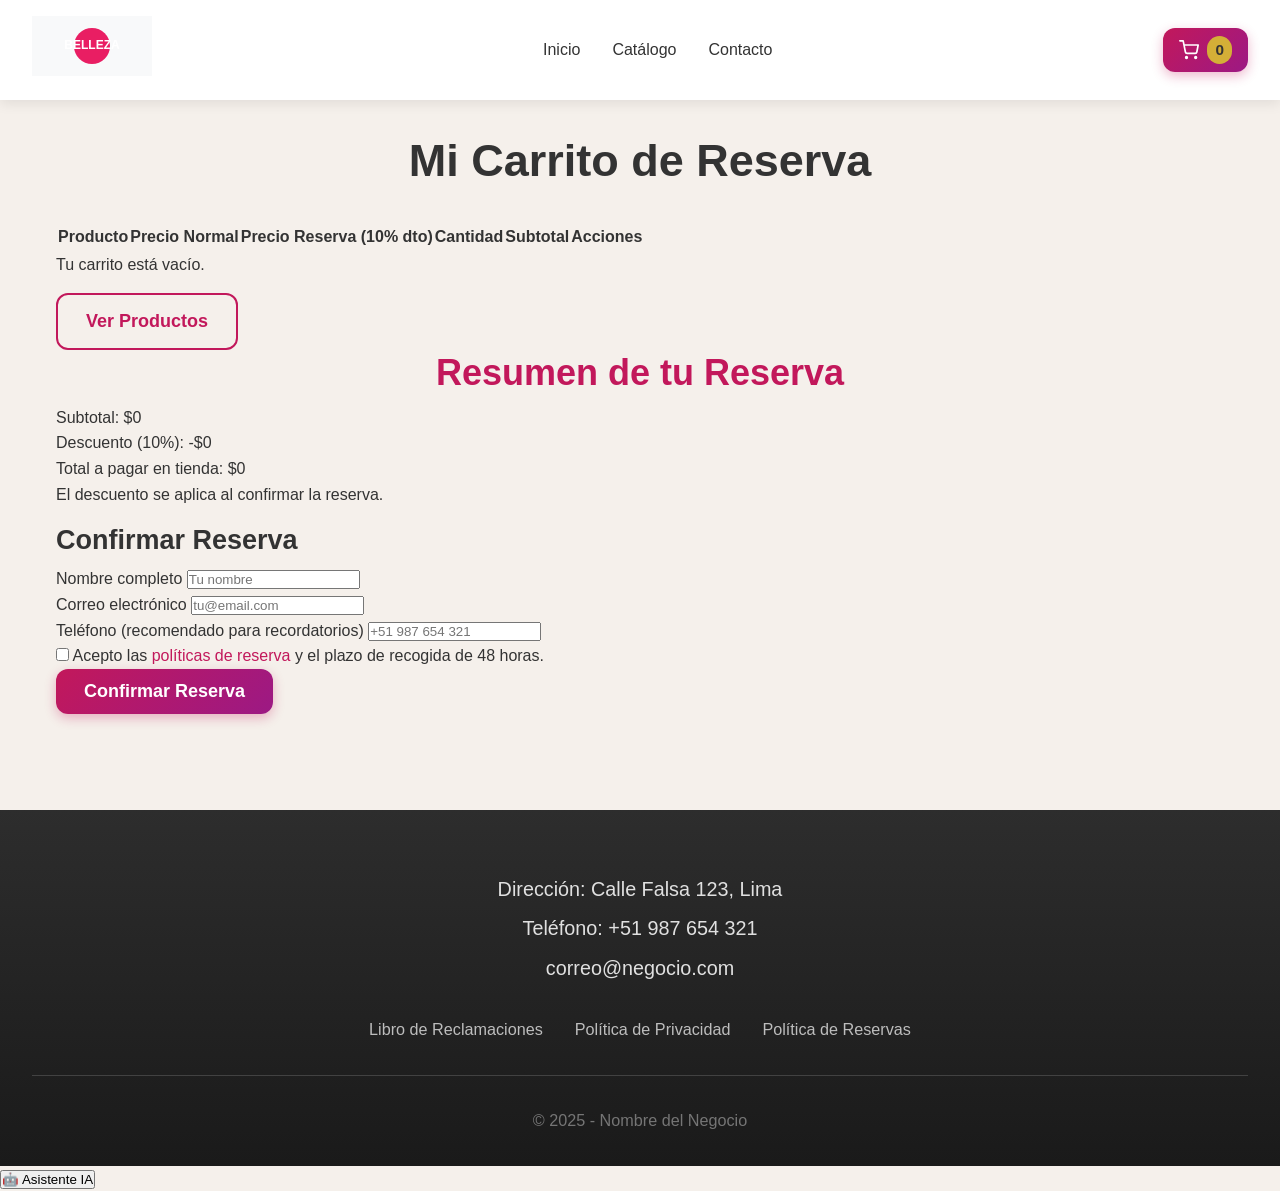
==== carrito.html @ 0c71d82c "feat: versión base inicial del frontend Estructura base del sitio web para tienda de belleza integra" ====
<!DOCTYPE html>
<html lang="es">
<head>
    <meta charset="UTF-8">
    <meta name="viewport" content="width=device-width, initial-scale=1.0, user-scalable=yes">
    <title>Carrito de Reserva - Nombre del Negocio</title>
    <link rel="stylesheet" href="css/estilos-principales.css">
    <link rel="stylesheet" href="css/estilos-carrito.css">
    <link rel="stylesheet" href="css/estilos-formularios.css">
    <link rel="stylesheet" href="css/estilos-responsive.css">
</head>
<body>

    <!-- Cabecera común -->
    <header class="cabecera">
        <div class="logo">
            <img src="imagenes/iconos/logo.svg" alt="Logo del negocio">
        </div>
        <nav class="menu-principal">
            <ul>
                <li><a href="index.html">Inicio</a></li>
                <li><a href="catalogo.html">Catálogo</a></li>
                <li><a href="contacto.html">Contacto</a></li>
            </ul>
        </nav>
        <div class="carrito-icono" id="carrito-icono">
            <a href="carrito.html" class="activo">
               <svg xmlns="http://www.w3.org/2000/svg" width="24" height="24" viewBox="0 0 24 24" fill="none" stroke="currentColor" stroke-width="2" stroke-linecap="round" stroke-linejoin="round">
                   <circle cx="9" cy="21" r="1"></circle>
                   <circle cx="20" cy="21" r="1"></circle>
                   <path d="M1 1h4l2.68 13.39a2 2 0 0 0 2 1.61h9.72a2 2 0 0 0 2-1.61L23 6H6"></path>
               </svg>
               <span class="contador-reservas">0</span>
            </a>
        </div>
    </header>

    <!-- Contenido principal: Carrito de Reserva -->
    <main class="contenedor-principal">
        <h1>Mi Carrito de Reserva</h1>
        
        <div class="contenido-carrito">
            <!-- Lista de productos en el carrito -->
            <section class="lista-productos-carrito">
                <table class="tabla-carrito">
                    <thead>
                        <tr>
                            <th>Producto</th>
                            <th>Precio Normal</th>
                            <th>Precio Reserva (10% dto)</th>
                            <th>Cantidad</th>
                            <th>Subtotal</th>
                            <th>Acciones</th>
                        </tr>
                    </thead>
                    <tbody id="cuerpo-tabla-carrito">
                        <!-- Los productos se añadirán aquí dinámicamente con JS -->
                        <!-- Ejemplo de fila de producto (se remove con JS en implementación real) -->
                        <!-- 
                        <tr data-id="1">
                            <td>
                                <div class="info-producto-carrito">
                                    <img src="imagenes/productos/producto-ejemplo-1.jpg" alt="Producto 1">
                                    <div>
                                        <h3>Nombre del Producto</h3>
                                        <p class="marca">Marca</p>
                                    </div>
                                </div>
                            </td>
                            <td class="precio-normal">$45.000</td>
                            <td class="precio-descuento">$40.500</td>
                            <td>
                                <input type="number" min="1" value="1" class="cantidad-producto" aria-label="Cantidad">
                            </td>
                            <td class="subtotal-producto">$40.500</td>
                            <td>
                                <button class="boton-eliminar" aria-label="Eliminar producto">X</button>
                            </td>
                        </tr>
                        -->
                    </tbody>
                </table>
                
                <div id="mensaje-carrito-vacio" class="mensaje-carrito-vacio">
                    <p>Tu carrito está vacío.</p>
                    <a href="catalogo.html" class="boton-ver-catalogo">Ver Productos</a>
                </div>
            </section>

            <!-- Resumen de la reserva -->
            <aside class="resumen-reserva">
                <h2>Resumen de tu Reserva</h2>
                <div class="detalle-resumen">
                    <div class="fila-resumen">
                        <span>Subtotal:</span>
                        <span id="subtotal-carrito">$0</span>
                    </div>
                    <div class="fila-resumen descuento">
                        <span>Descuento (10%):</span>
                        <span id="descuento-carrito">-$0</span>
                    </div>
                    <div class="fila-resumen total">
                        <span>Total a pagar en tienda:</span>
                        <span id="total-carrito">$0</span>
                    </div>
                </div>
                <p class="aviso-resumen">El descuento se aplica al confirmar la reserva.</p>

                <!-- Formulario de confirmación de reserva -->
                <div class="formulario-confirmacion">
                    <h3>Confirmar Reserva</h3>
                    <form id="formulario-reserva" action="reserva-confirmada.html" method="GET">
                        <div class="grupo-formulario">
                            <label for="nombre-reserva">Nombre completo</label>
                            <input type="text" id="nombre-reserva" name="nombre" required placeholder="Tu nombre">
                        </div>

                        <div class="grupo-formulario">
                            <label for="email-reserva">Correo electrónico</label>
                            <input type="email" id="email-reserva" name="email" required placeholder="tu@email.com">
                        </div>

                        <div class="grupo-formulario">
                            <label for="telefono-reserva">Teléfono (recomendado para recordatorios)</label>
                            <input type="tel" id="telefono-reserva" name="telefono" placeholder="+51 987 654 321">
                        </div>

                        <div class="terminos-condiciones">
                            <input type="checkbox" id="terminos" name="terminos" required>
                            <label for="terminos">Acepto las <a href="politica-reservas.html">políticas de reserva</a> y el plazo de recogida de 48 horas.</label>
                        </div>

                        <button type="submit" class="boton-confirmar-reserva">Confirmar Reserva</button>
                    </form>
                </div>
            </aside>
        </div>
    </main>

    <!-- Pie de página -->
    <footer class="pie-pagina">
        <div class="info-contacto">
            <p> Dirección: Calle Falsa 123, Lima</p>
            <p> Teléfono: +51 987 654 321</p>
            <p> correo@negocio.com</p>
        </div>
        <div class="enlaces-legales">
            <a href="libro-reclamaciones.html">Libro de Reclamaciones</a>
            <a href="politica-privacidad.html">Política de Privacidad</a>
            <a href="politica-reservas.html">Política de Reservas</a>
        </div>
        <div class="copyright">
            &copy; 2025 - Nombre del Negocio
        </div>
    </footer>

    <script src="js/scripts-globales.js" defer></script>
    <script src="js/carrito.js" defer></script>

    <!-- Botón Flotante Asistente IA -->
    <button
        class="boton-flotante-ia"
        id="abrir-chat"
        aria-label="Abrir Asistente Virtual"
    >
        <span class="icono-ia">🤖</span>
        <span class="texto-ia">Asistente IA</span>
    </button>
</body>
</html>
---- css/estilos-principales.css ----
/* ============================================
   ESTILOS PRINCIPALES - Belleza Integral
   ============================================ */

/* --- Variables CSS para temas coherentes --- */
:root {
    /* Paleta de colores */
    --color-primario: #E8D5D5;      /* Rosa empolvado suave */
    --color-secundario: #C2185B;    /* Rosa berry oscuro */
    --color-acento: #D4AF37;        /* Dorado champagne */
    --color-fondo: #F5F0EB;         /* Crema nude */
    --color-texto: #333333;         /* Grafito oscuro */
    --color-texto-claro: #666666;  /* Gris medio */
    --color-blanco: #FFFFFF;
    --color-error: #D32F2F;
    --color-exito: #388E3C;
    
    /* Colores oscuros para footer */
    --color-oscuro: #2D2D2D;
    --color-oscuro-profundo: #1A1A1A;
    --color-texto-oscuro: #E0E0E0;
    --color-texto-apagado: #BDBDBD;
    --color-borde-oscuro: #424242;
    
    /* Espaciado */
    --espaciado-chico: 8px;
    --espaciado-medio: 16px;
    --espaciado-grande: 32px;
    --espaciado-xl: 64px;
    
    /* Bordes y sombras */
    --radio-borde: 12px;
    --radio-borde-lg: 24px;
    --sombra-suave: 0 4px 12px rgba(0, 0, 0, 0.08);
    --sombra-media: 0 8px 24px rgba(0, 0, 0, 0.12);
    --sombra-fuerte: 0 12px 40px rgba(0, 0, 0, 0.18);
    
    /* Transiciones */
    --transicion-rapida: 0.2s ease;
    --transicion-media: 0.3s ease;
    --transicion-lenta: 0.5s ease;
}

/* --- Reset y Base --- */
*, *::before, *::after {
    box-sizing: border-box;
    margin: 0;
    padding: 0;
}

html {
    scroll-behavior: smooth;
}

body {
    font-family: 'Segoe UI', Roboto, Helvetica, Arial, sans-serif;
    font-size: 16px;
    line-height: 1.6;
    color: var(--color-texto);
    background-color: var(--color-fondo);
    overflow-x: hidden;
}

/* --- Tipografía --- */
h1, h2, h3, h4, h5, h6 {
    font-weight: 600;
    line-height: 1.3;
    color: var(--color-texto);
}

h1 {
    font-size: 2.5rem;
    margin-bottom: var(--espaciado-grande);
    text-align: center;
}

h2 {
    font-size: 2rem;
    font-weight: 600;
    line-height: 1.3;
    color: var(--color-secundario);
    margin-bottom: var(--espaciado-chico);
    text-align: center;
}

h3 {
    font-size: 1.5rem;
    margin-bottom: var(--espaciado-chico);
}

p {
    margin-bottom: var(--espaciado-medio);
}

a {
    color: var(--color-secundario);
    text-decoration: none;
    transition: color var(--transicion-rapida);
}

a:hover {
    color: var(--color-acento);
}

/* --- Header / Cabecera --- */
.cabecera {
    background-color: var(--color-blanco);
    box-shadow: var(--sombra-suave);
    position: sticky;
    top: 0;
    z-index: 1000;
    padding: var(--espaciado-medio) var(--espaciado-grande);
    display: flex;
    justify-content: space-between;
    align-items: center;
    transition: all var(--transicion-media);
}

.logo img {
    height: 60px;
    width: auto;
    transition: transform var(--transicion-media);
}

.logo img:hover {
    transform: scale(1.05);
}

/* Menú de navegación */
.menu-principal ul {
    list-style: none;
    display: flex;
    gap: var(--espaciado-grande);
}

.menu-principal a {
    color: var(--color-texto);
    font-weight: 500;
    position: relative;
    padding: var(--espaciado-chico) 0;
}

.menu-principal a::after {
    content: '';
    position: absolute;
    bottom: 0;
    left: 0;
    width: 0;
    height: 2px;
    background: linear-gradient(90deg, var(--color-secundario), var(--color-acento));
    transition: width var(--transicion-media);
}

.menu-principal a:hover::after,
.menu-principal a.activo::after {
    width: 100%;
}

.menu-principal a:hover {
    color: var(--color-secundario);
}

/* Icono del carrito */
.carrito-icono {
    position: relative;
}

.carrito-icono a {
    display: flex;
    align-items: center;
    gap: var(--espaciado-chico);
    padding: var(--espaciado-chico) var(--espaciado-medio);
    background: linear-gradient(135deg, var(--color-secundario), #9C1984);
    color: var(--color-blanco);
    border-radius: var(--radio-borde);
    font-weight: 600;
    transition: all var(--transicion-media);
    box-shadow: 0 4px 12px rgba(194, 24, 91, 0.3);
}

.carrito-icono a svg {
    width: 20px;
    height: 20px;
}

.carrito-icono a:hover {
    transform: translateY(-2px);
    box-shadow: 0 8px 20px rgba(194, 24, 91, 0.4);
    color: var(--color-blanco);
}

.contador-reservas {
    background-color: var(--color-acento);
    color: var(--color-texto);
    font-size: 0.85rem;
    font-weight: 700;
    padding: 2px 8px;
    border-radius: 20px;
    min-width: 24px;
    text-align: center;
}

/* --- Main / Contenido Principal --- */
.contenedor-principal {
    max-width: 1200px;
    margin: 0 auto;
    padding: var(--espaciado-grande) var(--espaciado-medio);
    min-height: 60vh;
}

/* --- Footer / Pie de página --- */
.pie-pagina {
    background: linear-gradient(180deg, var(--color-oscuro) 0%, var(--color-oscuro-profundo) 100%);
    color: var(--color-texto-oscuro);
    padding: var(--espaciado-xl) var(--espaciado-grande) var(--espaciado-grande);
    margin-top: var(--espaciado-xl);
}

.pie-pagina .info-contacto {
    text-align: center;
    margin-bottom: var(--espaciado-grande);
}

.pie-pagina .info-contacto p {
    margin-bottom: var(--espaciado-chico);
    font-size: 1.1rem;
}

.pie-pagina .enlaces-legales {
    display: flex;
    justify-content: center;
    gap: var(--espaciado-grande);
    margin-bottom: var(--espaciado-grande);
    flex-wrap: wrap;
}

.pie-pagina .enlaces-legales a {
    color: var(--color-texto-apagado);
    font-size: 0.9rem;
    transition: color var(--transicion-rapida);
}

.pie-pagina .enlaces-legales a:hover {
    color: var(--color-acento);
}

.pie-pagina .copyright {
    text-align: center;
    font-size: 0.9rem;
    color: #757575;
    border-top: 1px solid var(--color-borde-oscuro);
    padding-top: var(--espaciado-grande);
}

/* --- Botones Generales --- */
.boton-reservar,
.boton-solicitar-cita,
.boton-enviar,
.boton-confirmar-reserva {
    display: inline-block;
    background: linear-gradient(135deg, var(--color-secundario), #9C1984);
    color: var(--color-blanco);
    padding: 12px 28px;
    border: none;
    border-radius: var(--radio-borde);
    font-size: 1rem;
    font-weight: 600;
    cursor: pointer;
    transition: all var(--transicion-media);
    box-shadow: 0 4px 12px rgba(194, 24, 91, 0.3);
    text-align: center;
    text-decoration: none;
}

.boton-reservar:hover,
.boton-solicitar-cita:hover,
.boton-enviar:hover,
.boton-confirmar-reserva:hover {
    transform: translateY(-3px);
    box-shadow: 0 8px 24px rgba(194, 24, 91, 0.5);
    color: var(--color-blanco);
}

.boton-reservar:active,
.boton-solicitar-cita:active,
.boton-enviar:active,
.boton-confirmar-reserva:active {
    transform: translateY(-1px);
    box-shadow: 0 4px 12px rgba(194, 24, 91, 0.4);
}

/* Botón secundario */
.boton-ver-catalogo,
.boton-contacto {
    display: inline-block;
    background-color: transparent;
    color: var(--color-secundario);
    padding: 12px 28px;
    border: 2px solid var(--color-secundario);
    border-radius: var(--radio-borde);
    font-size: 1rem;
    font-weight: 600;
    cursor: pointer;
    transition: all var(--transicion-media);
}

.boton-ver-catalogo:hover,
.boton-contacto:hover {
    background-color: var(--color-secundario);
    color: var(--color-blanco);
    transform: translateY(-3px);
    box-shadow: var(--sombra-media);
}

/* --- Intro texto general --- */
.intro-servicios,
.intro-reservar,
.intro-contacto {
    text-align: center;
    font-size: 1.2rem;
    color: var(--color-texto-claro);
    max-width: 700px;
    margin: 0 auto var(--espaciado-xl);
}

/* --- Hero Banner (Inicio) --- */
.hero-banner {
    background: linear-gradient(135deg, rgba(232, 213, 213, 0.9) 0%, rgba(245, 240, 235, 0.95) 100%),
                url('data:image/svg+xml,<svg xmlns="http://www.w3.org/2000/svg" viewBox="0 0 100 100"><defs><pattern id="dots" x="0" y="0" width="10" height="10" patternUnits="userSpaceOnUse"><circle cx="2" cy="2" r="1" fill="%23D4AF37" opacity="0.3"/></pattern></defs><rect width="100" height="100" fill="url(%23dots)"/></svg>');
    padding: var(--espaciado-xl) var(--espaciado-grande);
    border-radius: var(--radio-borde-lg);
    text-align: center;
    margin-bottom: var(--espaciado-xl);
    box-shadow: var(--sombra-media);
    position: relative;
    overflow: hidden;
    animation: fadeInUp 0.8s ease-out;
}

.hero-banner::before {
    content: '';
    position: absolute;
    top: -50%;
    left: -50%;
    width: 200%;
    height: 200%;
    background: radial-gradient(circle, rgba(212, 175, 55, 0.1) 0%, transparent 60%);
    animation: shimmer 3s infinite linear;
}

.hero-banner h1 {
    font-size: 3rem;
    background: linear-gradient(135deg, var(--color-secundario), var(--color-acento));
    -webkit-background-clip: text;
    -webkit-text-fill-color: transparent;
    background-clip: text;
    margin-bottom: var(--espaciado-medio);
}

.hero-banner p {
    font-size: 1.3rem;
    color: var(--color-texto-claro);
    margin-bottom: var(--espaciado-grande);
}

/* --- Secciones Generales --- */
.productos-destacados {
    margin-bottom: var(--espaciado-xl);
}

.productos-destacados h2::after {
    content: '';
    display: block;
    width: 60px;
    height: 3px;
    background: linear-gradient(90deg, var(--color-secundario), var(--color-acento));
    margin: var(--espaciado-chico) auto 0;
    border-radius: 2px;
}

/* --- Grid de productos (genérico) --- */
.grid-productos {
    display: grid;
    grid-template-columns: repeat(auto-fill, minmax(280px, 1fr));
    gap: var(--espaciado-grande);
}
@keyframes fadeInUp {
    from {
        opacity: 0;
        transform: translateY(30px);
    }
    to {
        opacity: 1;
        transform: translateY(0);
    }
}

@keyframes shimmer {
    from {
        transform: translate(-50%, -50%) rotate(0deg);
    }
    to {
        transform: translate(-50%, -50%) rotate(360deg);
    }
}

/* Efecto de aparición suave para elementos */
.fade-in {
    opacity: 0;
    transform: translateY(20px);
    animation: fadeInUp 0.6s ease-out forwards;
}

.delay-1 { animation-delay: 0.1s; }
.delay-2 { animation-delay: 0.2s; }
.delay-3 { animation-delay: 0.3s; }
.delay-4 { animation-delay: 0.4s; }

/* --- Responsive --- */
@media (max-width: 768px) {
    .cabecera {
        flex-direction: column;
        gap: var(--espaciado-medio);
        padding: var(--espaciado-medio);
    }

    .menu-principal ul {
        flex-wrap: wrap;
        justify-content: center;
        gap: var(--espaciado-medio);
    }

    h1 {
        font-size: 2rem;
    }

    h2 {
        font-size: 1.5rem;
    }

    .hero-banner h1 {
        font-size: 2rem;
    }
}
---- css/estilos-carrito.css ----
/* ============================================
   ESTILOS CARRITO - Belleza Integral
   ============================================ */

/* Estilos pendientes - reescribir desde cero */
---- css/estilos-formularios.css ----
/* ============================================
   ESTILOS FORMULARIOS - Belleza Integral
   ============================================ */

/* Estilos pendientes - reescribir desde cero */
---- css/estilos-responsive.css ----
/* ============================================
   ESTILOS RESPONSIVE - Belleza Integral
   Mobile First & Media Queries
   ============================================ */

/* --- Mobile First (Base styles already in principal) --- */

/* --- Animations & Transitions --- */

/* Efecto de flotación suave para elementos interactivos */
.hover-float {
    transition: transform var(--transicion-media), box-shadow var(--transicion-media);
}

.hover-float:hover {
    transform: translateY(-4px);
    box-shadow: var(--sombra-media);
}

/* Skeleton loading para imágenes */
@keyframes skeleton-loading {
    0% {
        background-position: -200px 0;
    }
    100% {
        background-position: calc(200px + 100%) 0;
    }
}

.skeleton {
    background: linear-gradient(90deg, #f0f0f0 25%, #e0e0e0 50%, #f0f0f0 75%);
    background-size: 200px 100%;
    animation: skeleton-loading 1.5s infinite;
    border-radius: var(--radio-borde);
}

/* Efecto parallax suave en backgrounds */
.parallax-bg {
    background-attachment: fixed;
    background-position: center;
    background-repeat: no-repeat;
    background-size: cover;
}

/* --- Media Queries --- */

/* Tablets grandes y laptops pequeñas */
@media (max-width: 1024px) {
    .contenedor-principal {
        padding: var(--espaciado-grande) var(--espaciado-medio);
    }
    
    .grid-productos,
    .grid-servicios {
        grid-template-columns: repeat(auto-fill, minmax(260px, 1fr));
    }
}

/* Tablets */
@media (max-width: 768px) {
    :root {
        --espaciado-grande: 24px;
        --espaciado-xl: 48px;
    }
    
    body {
        font-size: 15px;
    }
    
    h1 {
        font-size: 2rem;
    }
    
    h2 {
        font-size: 1.5rem;
    }
    
    /* Header responsive */
    .cabecera {
        padding: var(--espaciado-medio);
    }
    
    .menu-principal ul {
        gap: var(--espaciado-medio);
    }
    
    .menu-principal a {
        font-size: 0.95rem;
        padding: var(--espaciado-chico);
    }
    
    .logo img {
        height: 50px;
    }
    
    /* Footer responsive */
    .pie-pagina {
        padding: var(--espaciado-grande) var(--espaciado-medio);
    }
    
    .pie-pagina .enlaces-legales {
        flex-direction: column;
        align-items: center;
        gap: var(--espaciado-medio);
    }
    
    /* Grid flexible */
    .grid-productos,
    .grid-servicios {
        grid-template-columns: repeat(auto-fill, minmax(240px, 1fr));
        gap: var(--espaciado-medio);
    }
    
    /* Tarjetas */
    .tarjeta-producto img,
    .tarjeta-servicio .imagen-servicio {
        height: 180px;
    }
}

/* Móviles grandes */
@media (max-width: 480px) {
    :root {
        --espaciado-medio: 12px;
        --espaciado-grande: 20px;
    }
    
    h1 {
        font-size: 1.75rem;
    }
    
    h2 {
        font-size: 1.35rem;
    }
    
    /* Header apilado */
    .cabecera {
        flex-direction: column;
        gap: var(--espaciado-medio);
    }
    
    .menu-principal ul {
        gap: var(--espaciado-chico);
        justify-content: center;
    }
    
    .menu-principal a {
        font-size: 0.85rem;
    }
    
    .carrito-icono a {
        padding: 8px 12px;
        font-size: 0.9rem;
    }
    
    /* Hero */
    .hero-banner {
        padding: var(--espaciado-grande) var(--espaciado-medio);
    }
    
    .hero-banner h1 {
        font-size: 1.5rem;
    }
    
    .hero-banner p {
        font-size: 1rem;
    }
    
    /* Grids a 1 columna */
    .grid-productos,
    .grid-servicios,
    .grid-productos-catalogo {
        grid-template-columns: 1fr;
    }
    
    /* Botones a ancho completo */
    .boton-reservar,
    .boton-ver-catalogo,
    .boton-contacto,
    .boton-enviar {
        width: 100%;
        text-align: center;
    }
    
    /* Formularios */
    .formulario-contacto-seccion,
    .formulario-confirmacion {
        padding: var(--espaciado-medio);
    }
    
    .grupo-formulario input,
    .grupo-formulario select,
    .grupo-formulario textarea {
        padding: 12px 14px;
    }
    
    /* Info contacto */
    .detalle-contacto {
        text-align: center;
    }
    
    .detalle-contacto ul li::before {
        display: none;
    }
    
    .detalle-contacto ul li {
        padding-left: 0;
    }
    
    .redes-sociales {
        justify-content: center;
    }
}

/* Móviles pequeños */
@media (max-width: 360px) {
    body {
        font-size: 14px;
    }
    
    .menu-principal ul {
        gap: 6px;
    }
    
    .menu-principal a {
        font-size: 0.8rem;
    }
    
    .cabecera {
        padding: 10px;
    }
    
    .logo img {
        height: 45px;
    }
    
    h1 {
        font-size: 1.5rem;
    }
}

/* --- Utilities para responsive --- */

/* Ocultar en móviles */
@media (max-width: 480px) {
    .ocultar-movil {
        display: none !important;
    }
}

/* Ocultar en desktop */
@media (min-width: 481px) {
    .ocultar-desktop {
        display: none !important;
    }
}

/* Mostrar solo en desktop */
@media (min-width: 769px) {
    .solo-desktop {
        display: block;
    }
}

/* Ajustes de tipografía fluid */
html {
    font-size: clamp(14px, 2vw, 18px);
}

/* --- Mejoras de accesibilidad touch --- */
@media (hover: none) and (pointer: coarse) {
    /* Botones más grandes para touch */
    .boton-reservar,
    .boton-ver-catalogo,
    .boton-contacto,
    button,
    .tarjeta-producto,
    .tarjeta-servicio {
        min-height: 44px;
    }
    
    /* Reducir efectos de hover que pueden ser molestos en touch */
    .tarjeta-producto:hover,
    .tarjeta-servicio:hover {
        transform: none;
    }
    
    /* Efectos de activo en touch */
    .boton-reservar:active,
    .boton-ver-catalogo:active {
        transform: scale(0.98);
    }
}

/* --- Soporte para modo oscuro (prefiere el sistema) --- */
@media (prefers-color-scheme: dark) {
    :root {
        --color-fondo: #1A1A1A;
        --color-blanco: #2D2D2D;
        --color-texto: #E0E0E0;
        --color-texto-claro: #BDBDBD;
    }
    
    /* Ajustes adicionales para modo oscuro */
    .cabecera {
        background-color: #242424;
    }
    
    .pie-pagina {
        background: #0D0D0D;
    }
    
    .tarjeta-producto,
    .tarjeta-servicio,
    .formulario-contacto-seccion,
    .lista-productos-carrito,
    .resumen-reserva {
        background-color: #2D2D2D;
    }
    
    .filtros-catalogo {
        background-color: #2D2D2D;
    }
}

/* --- Animaciones de entrada --- */
@keyframes slideInLeft {
    from {
        opacity: 0;
        transform: translateX(-30px);
    }
    to {
        opacity: 1;
        transform: translateX(0);
    }
}

@keyframes slideInRight {
    from {
        opacity: 0;
        transform: translateX(30px);
    }
    to {
        opacity: 1;
        transform: translateX(0);
    }
}

@keyframes fadeIn {
    from {
        opacity: 0;
    }
    to {
        opacity: 1;
    }
}

/* Clases de animación */
.anim-slide-left {
    animation: slideInLeft 0.5s ease-out forwards;
}

.anim-slide-right {
    animation: slideInRight 0.5s ease-out forwards;
}

.anim-fade-in {
    animation: fadeIn 0.5s ease-out forwards;
}

/* Delay utilities */
.delay-100 { animation-delay: 100ms; }
.delay-200 { animation-delay: 200ms; }
.delay-300 { animation-delay: 300ms; }
.delay-400 { animation-delay: 400ms; }
.delay-500 { animation-delay: 500ms; }

/* --- Print styles --- */
@media print {
    .cabecera,
    .pie-pagina,
    .carrito-icono,
    .boton-reservar,
    .boton-favorito,
    .filtros-catalogo {
        display: none;
    }
    
    body {
        background: white;
        color: black;
    }
    
    .contenedor-principal {
        width: 100%;
        max-width: none;
        padding: 0;
    }
    
    .tarjeta-producto {
        box-shadow: none;
        border: 1px solid #ccc;
        page-break-inside: avoid;
    }
}
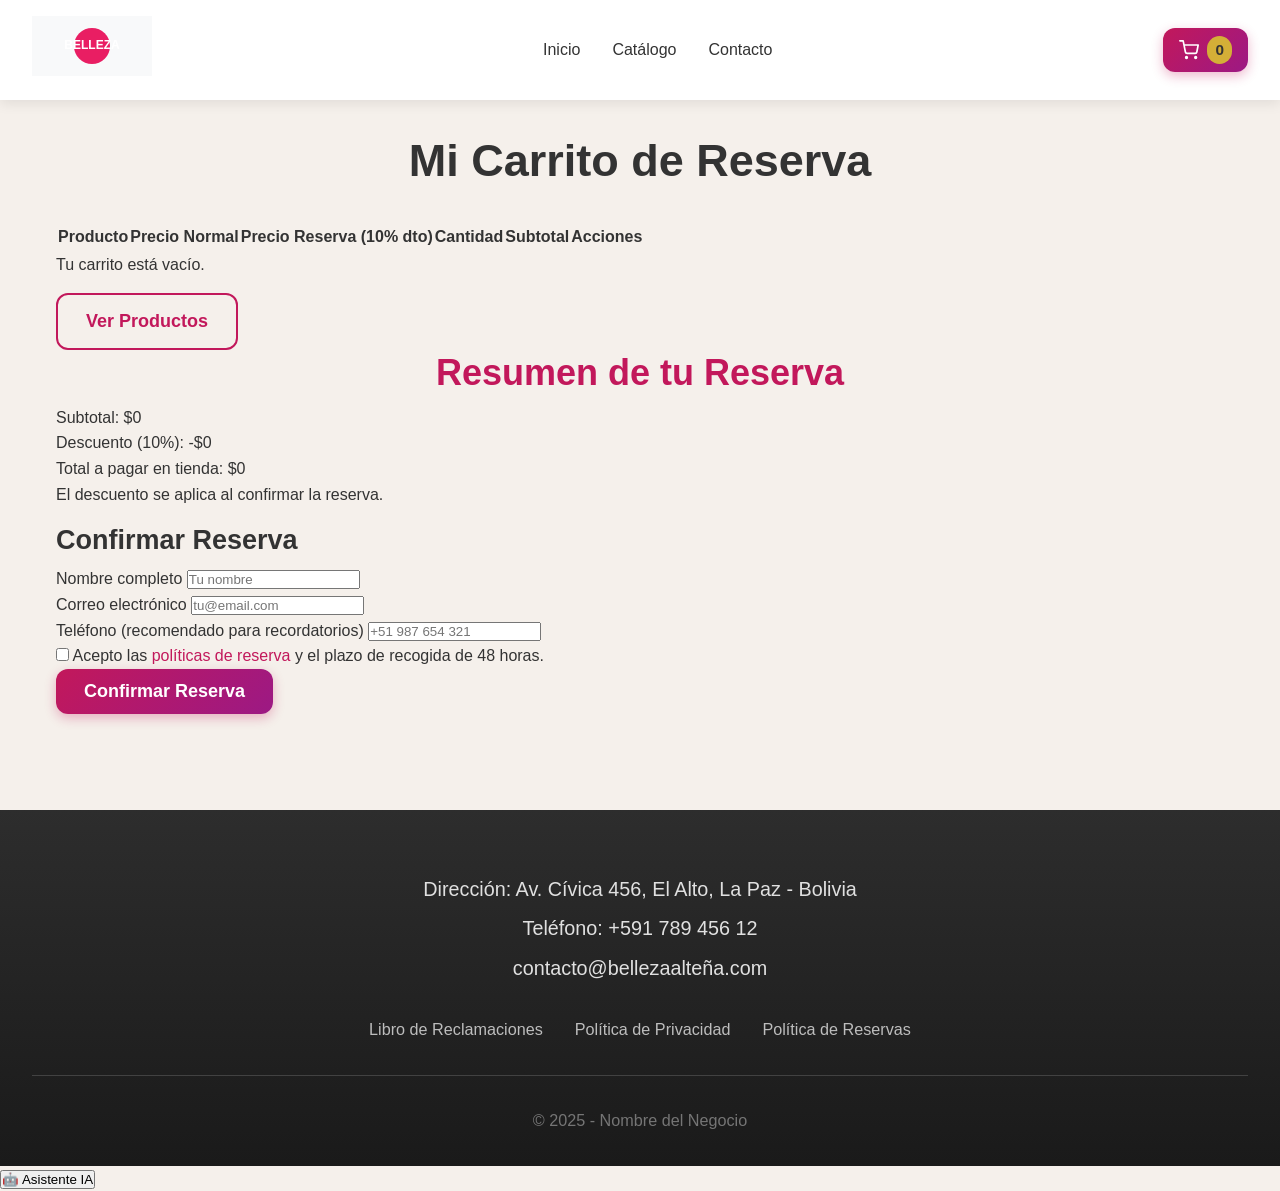
==== commit a9088a68: "chore: actualizar contenido a Bolivia - moneda Bs., precios, ubicación El Alto - Moneda: $ → Bs. (pr" ====
--- a/carrito.html
+++ b/carrito.html
@@ -140,9 +140,9 @@
     <!-- Pie de página -->
     <footer class="pie-pagina">
         <div class="info-contacto">
-            <p> Dirección: Calle Falsa 123, Lima</p>
-            <p> Teléfono: +51 987 654 321</p>
-            <p> correo@negocio.com</p>
+            <p> Dirección: Av. Cívica 456, El Alto, La Paz - Bolivia</p>
+            <p> Teléfono: +591 789 456 12</p>
+            <p> contacto@bellezaalteña.com</p>
         </div>
         <div class="enlaces-legales">
             <a href="libro-reclamaciones.html">Libro de Reclamaciones</a>
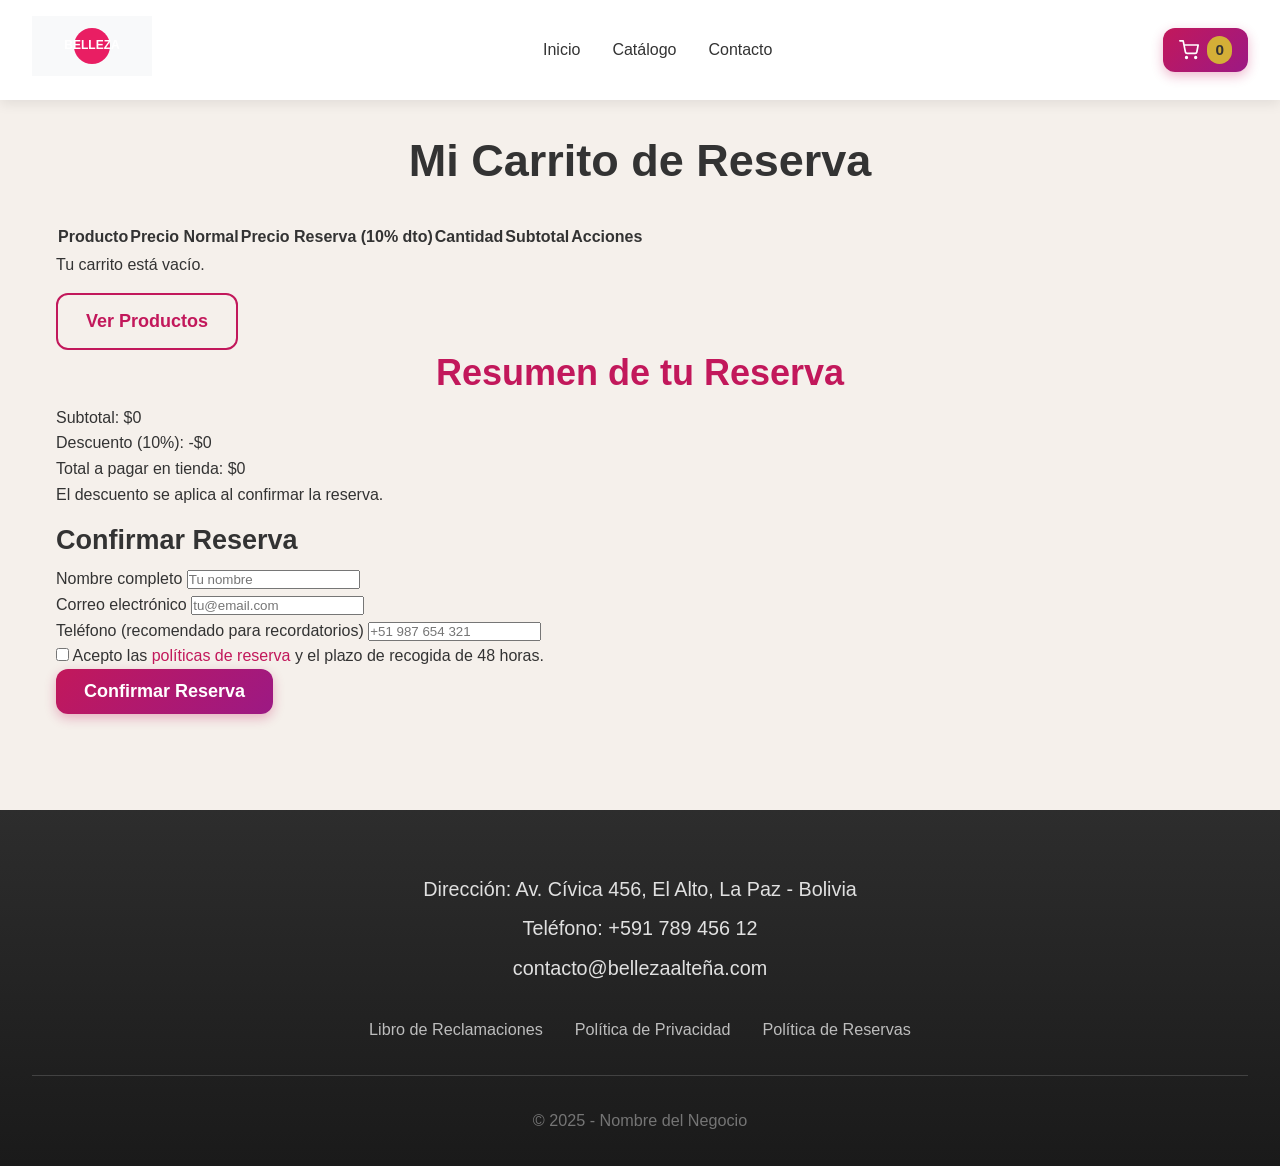
==== commit bb4be0ab: "chore: eliminar botón flotante de Asistente IA en versión básica - Eliminado el botón flotante de in" ====
--- a/carrito.html
+++ b/carrito.html
@@ -156,15 +156,5 @@
 
     <script src="js/scripts-globales.js" defer></script>
     <script src="js/carrito.js" defer></script>
-
-    <!-- Botón Flotante Asistente IA -->
-    <button
-        class="boton-flotante-ia"
-        id="abrir-chat"
-        aria-label="Abrir Asistente Virtual"
-    >
-        <span class="icono-ia">🤖</span>
-        <span class="texto-ia">Asistente IA</span>
-    </button>
 </body>
 </html>
--- a/css/estilos-formularios.css
+++ b/css/estilos-formularios.css
@@ -1,5 +1,207 @@
 /* ============================================
-   ESTILOS FORMULARIOS - Belleza Integral
+   ESTILOS CONTACTO - Belleza Integral
    ============================================ */
 
-/* Estilos pendientes - reescribir desde cero */
+/* --- Bloque de Confianza (Fachada + Info) --- */
+.bloque-confianza {
+    display: grid;
+    grid-template-columns: 1fr 1fr;
+    gap: var(--espaciado-grande);
+    margin-bottom: var(--espaciado-xl);
+    background-color: var(--color-blanco);
+    border-radius: var(--radio-borde-lg);
+    overflow: hidden;
+    box-shadow: var(--sombra-suave);
+}
+
+.confianza-imagen {
+    position: relative;
+    min-height: 350px;
+    background-color: #E0E0E0;
+    display: flex;
+    align-items: center;
+    justify-content: center;
+}
+
+.confianza-imagen img {
+    width: 100%;
+    height: 100%;
+    object-fit: cover;
+    display: block;
+}
+
+.placeholder-texto {
+    position: absolute;
+    color: var(--color-texto-claro);
+    font-size: 1.2rem;
+    font-weight: 600;
+    background-color: rgba(255, 255, 255, 0.8);
+    padding: var(--espaciado-medio) var(--espaciado-grande);
+    border-radius: var(--radio-borde);
+    border: 2px dashed #BDBDBD;
+}
+
+.confianza-info {
+    padding: var(--espaciado-xl) var(--espaciado-grande);
+    display: flex;
+    flex-direction: column;
+    justify-content: center;
+}
+
+.confianza-info h2 {
+    text-align: left;
+    margin-bottom: var(--espaciado-grande);
+    color: var(--color-secundario);
+}
+
+.dato-contacto {
+    display: flex;
+    align-items: flex-start;
+    gap: var(--espaciado-medio);
+    margin-bottom: var(--espaciado-grande);
+    padding-bottom: var(--espaciado-medio);
+    border-bottom: 1px solid #EEEEEE;
+}
+
+.dato-contacto:last-child {
+    border-bottom: none;
+    margin-bottom: 0;
+    padding-bottom: 0;
+}
+
+.icono-dato {
+    font-size: 1.5rem;
+    flex-shrink: 0;
+    width: 32px;
+    text-align: center;
+}
+
+.dato-contacto h3 {
+    font-size: 1rem;
+    color: var(--color-texto);
+    margin-bottom: 4px;
+}
+
+.dato-contacto p {
+    font-size: 0.95rem;
+    color: var(--color-texto-claro);
+    margin-bottom: 4px;
+    line-height: 1.5;
+}
+
+/* --- Botón WhatsApp Premium --- */
+.dato-contacto.redes {
+    border-bottom: none;
+    margin-top: var(--espaciado-medio);
+    justify-content: center;
+}
+
+.boton-whatsapp {
+    display: inline-flex;
+    align-items: center;
+    gap: var(--espaciado-chico);
+    background-color: #25D366;
+    color: white;
+    padding: 16px 32px;
+    border-radius: 50px;
+    font-size: 1.1rem;
+    font-weight: 700;
+    text-decoration: none;
+    transition: all var(--transicion-media);
+    box-shadow: 0 4px 15px rgba(37, 211, 102, 0.4);
+    animation: whatsappPulse 2s ease-in-out infinite;
+}
+
+.boton-whatsapp svg {
+    width: 24px;
+    height: 24px;
+    flex-shrink: 0;
+}
+
+.boton-whatsapp:hover {
+    background-color: #128C7E;
+    transform: translateY(-3px) scale(1.02);
+    box-shadow: 0 8px 25px rgba(37, 211, 102, 0.5);
+    animation: none;
+    color: white;
+}
+
+@keyframes whatsappPulse {
+    0%, 100% {
+        box-shadow: 0 4px 15px rgba(37, 211, 102, 0.4);
+        transform: scale(1);
+    }
+    50% {
+        box-shadow: 0 4px 25px rgba(37, 211, 102, 0.6);
+        transform: scale(1.03);
+    }
+}
+
+/* --- Mapa con Acción --- */
+.mapa-accion {
+    margin-bottom: var(--espaciado-xl);
+    text-align: center;
+}
+
+.mapa-accion h2 {
+    color: var(--color-secundario);
+    margin-bottom: var(--espaciado-grande);
+}
+
+.contenedor-mapa {
+    border-radius: var(--radio-borde-lg);
+    overflow: hidden;
+    box-shadow: var(--sombra-media);
+    margin-bottom: var(--espaciado-grande);
+}
+
+.contenedor-mapa iframe {
+    display: block;
+    width: 100%;
+}
+
+.boton-como-llegar {
+    display: inline-flex;
+    align-items: center;
+    gap: var(--espaciado-chico);
+    background: linear-gradient(135deg, var(--color-secundario), #9C1984);
+    color: var(--color-blanco);
+    padding: 16px 32px;
+    border-radius: var(--radio-borde);
+    font-size: 1.1rem;
+    font-weight: 700;
+    text-decoration: none;
+    transition: all var(--transicion-media);
+    box-shadow: 0 6px 20px rgba(194, 24, 91, 0.3);
+}
+
+.boton-como-llegar:hover {
+    transform: translateY(-3px);
+    box-shadow: 0 8px 25px rgba(194, 24, 91, 0.5);
+    color: var(--color-blanco);
+}
+
+/* --- Responsive --- */
+@media (max-width: 768px) {
+    .bloque-confianza {
+        grid-template-columns: 1fr;
+    }
+
+    .confianza-imagen {
+        min-height: 250px;
+    }
+
+    .confianza-info {
+        padding: var(--espaciado-grande) var(--espaciado-medio);
+    }
+
+    .boton-whatsapp {
+        width: 100%;
+        justify-content: center;
+    }
+
+    .boton-como-llegar {
+        width: 100%;
+        justify-content: center;
+    }
+}
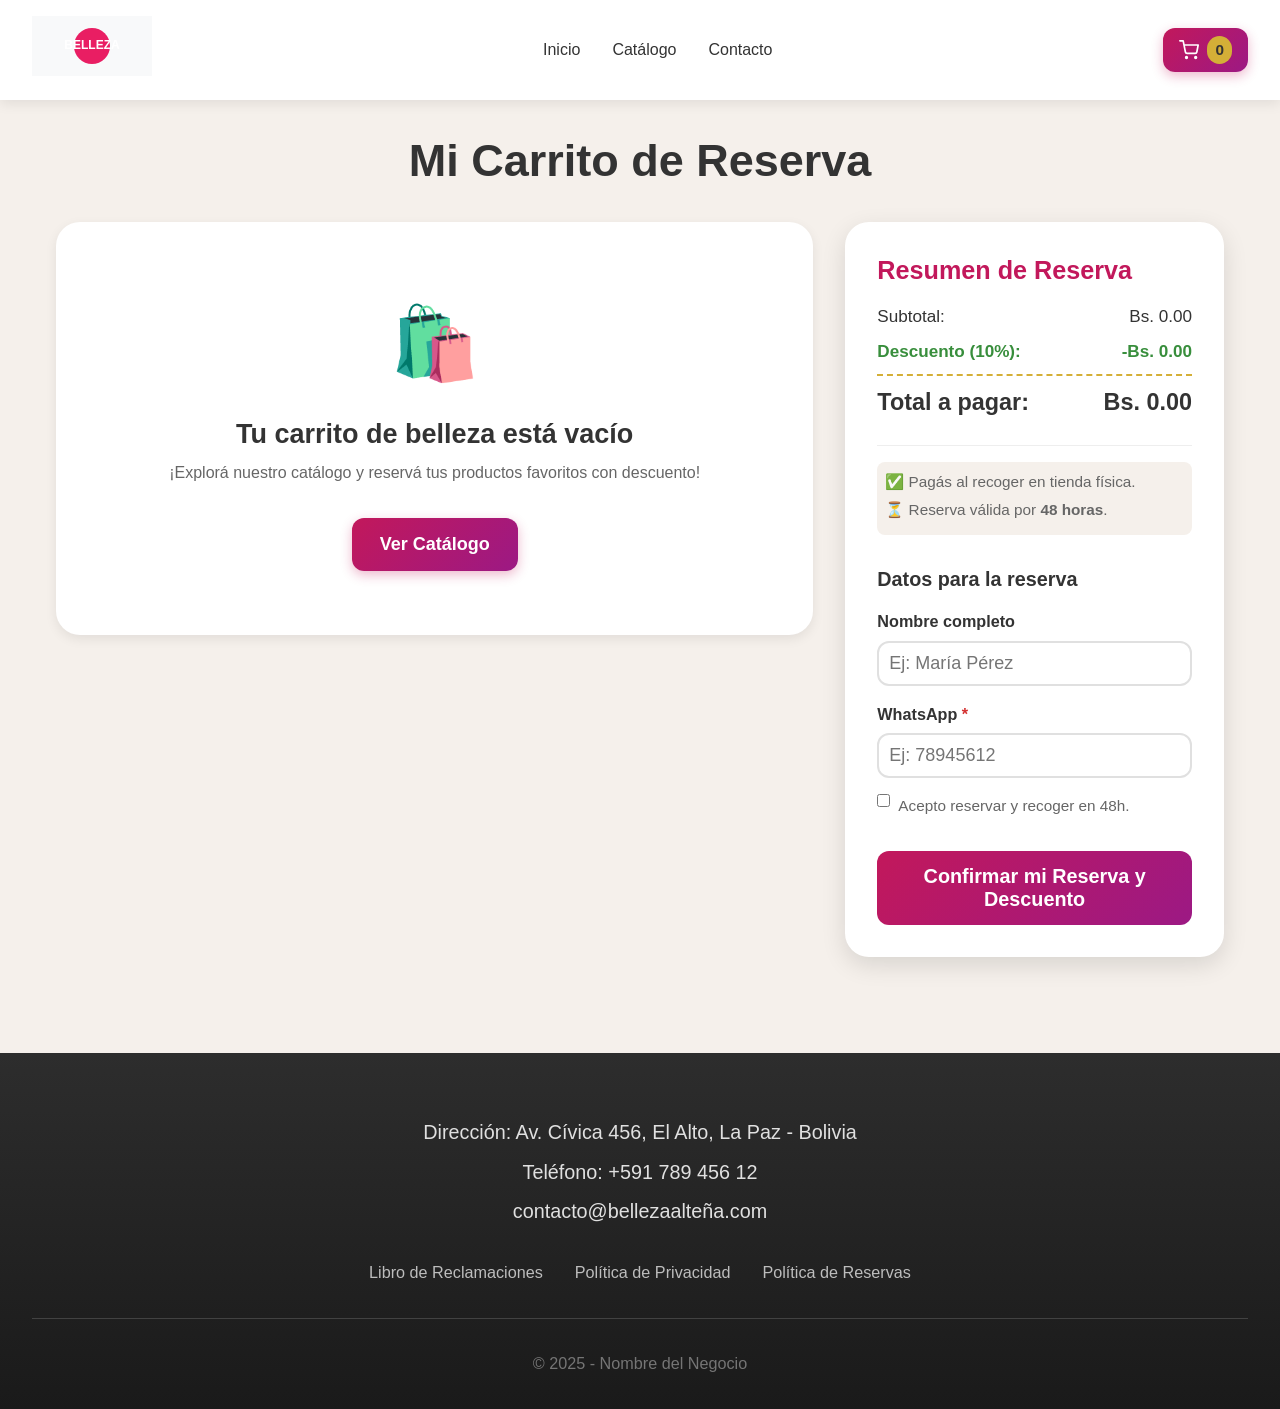
==== commit 46777d3e: "feat: implementar carrito funcional con LocalStorage y conexión con catálogo - carrito.html: Reempla" ====
--- a/carrito.html
+++ b/carrito.html
@@ -6,7 +6,6 @@
     <title>Carrito de Reserva - Nombre del Negocio</title>
     <link rel="stylesheet" href="css/estilos-principales.css">
     <link rel="stylesheet" href="css/estilos-carrito.css">
-    <link rel="stylesheet" href="css/estilos-formularios.css">
     <link rel="stylesheet" href="css/estilos-responsive.css">
 </head>
 <body>
@@ -30,114 +29,77 @@
                    <circle cx="20" cy="21" r="1"></circle>
                    <path d="M1 1h4l2.68 13.39a2 2 0 0 0 2 1.61h9.72a2 2 0 0 0 2-1.61L23 6H6"></path>
                </svg>
-               <span class="contador-reservas">0</span>
+               <span class="contador-reservas" id="contador-header">0</span>
             </a>
         </div>
     </header>
 
-    <!-- Contenido principal: Carrito de Reserva -->
     <main class="contenedor-principal">
         <h1>Mi Carrito de Reserva</h1>
-        
-        <div class="contenido-carrito">
-            <!-- Lista de productos en el carrito -->
-            <section class="lista-productos-carrito">
-                <table class="tabla-carrito">
-                    <thead>
-                        <tr>
-                            <th>Producto</th>
-                            <th>Precio Normal</th>
-                            <th>Precio Reserva (10% dto)</th>
-                            <th>Cantidad</th>
-                            <th>Subtotal</th>
-                            <th>Acciones</th>
-                        </tr>
-                    </thead>
-                    <tbody id="cuerpo-tabla-carrito">
-                        <!-- Los productos se añadirán aquí dinámicamente con JS -->
-                        <!-- Ejemplo de fila de producto (se remove con JS en implementación real) -->
-                        <!-- 
-                        <tr data-id="1">
-                            <td>
-                                <div class="info-producto-carrito">
-                                    <img src="imagenes/productos/producto-ejemplo-1.jpg" alt="Producto 1">
-                                    <div>
-                                        <h3>Nombre del Producto</h3>
-                                        <p class="marca">Marca</p>
-                                    </div>
-                                </div>
-                            </td>
-                            <td class="precio-normal">$45.000</td>
-                            <td class="precio-descuento">$40.500</td>
-                            <td>
-                                <input type="number" min="1" value="1" class="cantidad-producto" aria-label="Cantidad">
-                            </td>
-                            <td class="subtotal-producto">$40.500</td>
-                            <td>
-                                <button class="boton-eliminar" aria-label="Eliminar producto">X</button>
-                            </td>
-                        </tr>
-                        -->
-                    </tbody>
-                </table>
-                
-                <div id="mensaje-carrito-vacio" class="mensaje-carrito-vacio">
-                    <p>Tu carrito está vacío.</p>
-                    <a href="catalogo.html" class="boton-ver-catalogo">Ver Productos</a>
+        <p class="aviso-limite">ℹ️ Podés reservar un máximo de <strong>5 productos</strong> por vez.</p>
+
+        <div class="layout-carrito">
+            <!-- Columna Izquierda: Productos -->
+            <section class="columna-productos">
+                <div id="lista-carrito" class="lista-carrito">
+                    <!-- Las tarjetas se generan con JS -->
+                </div>
+
+                <!-- Estado Vacío -->
+                <div id="carrito-vacio" class="carrito-vacio" style="display: none;">
+                    <div class="icono-vacio">🛍️</div>
+                    <h3>Tu carrito de belleza está vacío</h3>
+                    <p>¡Explorá nuestro catálogo y reservá tus productos favoritos con descuento!</p>
+                    <a href="catalogo.html" class="boton-reservar">Ver Catálogo</a>
                 </div>
             </section>
 
-            <!-- Resumen de la reserva -->
-            <aside class="resumen-reserva">
-                <h2>Resumen de tu Reserva</h2>
-                <div class="detalle-resumen">
-                    <div class="fila-resumen">
-                        <span>Subtotal:</span>
-                        <span id="subtotal-carrito">$0</span>
+            <!-- Columna Derecha: Resumen y Formulario -->
+            <aside class="columna-resumen">
+                <div class="resumen-box">
+                    <h2>Resumen de Reserva</h2>
+                    
+                    <div class="totales">
+                        <div class="fila-total">
+                            <span>Subtotal:</span>
+                            <span id="subtotal">Bs. 0</span>
+                        </div>
+                        <div class="fila-total descuento">
+                            <span>Descuento (10%):</span>
+                            <span id="descuento">-Bs. 0</span>
+                        </div>
+                        <div class="fila-total total-final">
+                            <span>Total a pagar:</span>
+                            <span id="total">Bs. 0</span>
+                        </div>
                     </div>
-                    <div class="fila-resumen descuento">
-                        <span>Descuento (10%):</span>
-                        <span id="descuento-carrito">-$0</span>
+
+                    <div class="avisos-legales">
+                        <p>✅ Pagás al recoger en tienda física.</p>
+                        <p>⏳ Reserva válida por <strong>48 horas</strong>.</p>
                     </div>
-                    <div class="fila-resumen total">
-                        <span>Total a pagar en tienda:</span>
-                        <span id="total-carrito">$0</span>
-                    </div>
-                </div>
-                <p class="aviso-resumen">El descuento se aplica al confirmar la reserva.</p>
 
-                <!-- Formulario de confirmación de reserva -->
-                <div class="formulario-confirmacion">
-                    <h3>Confirmar Reserva</h3>
-                    <form id="formulario-reserva" action="reserva-confirmada.html" method="GET">
-                        <div class="grupo-formulario">
-                            <label for="nombre-reserva">Nombre completo</label>
-                            <input type="text" id="nombre-reserva" name="nombre" required placeholder="Tu nombre">
+                    <form id="form-reserva" class="form-reserva">
+                        <h3>Datos para la reserva</h3>
+                        <div class="grupo-input">
+                            <label for="nombre">Nombre completo</label>
+                            <input type="text" id="nombre" required placeholder="Ej: María Pérez">
                         </div>
-
-                        <div class="grupo-formulario">
-                            <label for="email-reserva">Correo electrónico</label>
-                            <input type="email" id="email-reserva" name="email" required placeholder="tu@email.com">
+                        <div class="grupo-input">
+                            <label for="whatsapp">WhatsApp <span class="requerido">*</span></label>
+                            <input type="tel" id="whatsapp" required placeholder="Ej: 78945612">
                         </div>
-
-                        <div class="grupo-formulario">
-                            <label for="telefono-reserva">Teléfono (recomendado para recordatorios)</label>
-                            <input type="tel" id="telefono-reserva" name="telefono" placeholder="+51 987 654 321">
+                        <div class="grupo-checkbox">
+                            <input type="checkbox" id="terminos" required>
+                            <label for="terminos">Acepto reservar y recoger en 48h.</label>
                         </div>
-
-                        <div class="terminos-condiciones">
-                            <input type="checkbox" id="terminos" name="terminos" required>
-                            <label for="terminos">Acepto las <a href="politica-reservas.html">políticas de reserva</a> y el plazo de recogida de 48 horas.</label>
-                        </div>
-
-                        <button type="submit" class="boton-confirmar-reserva">Confirmar Reserva</button>
+                        <button type="submit" class="boton-confirmar">Confirmar mi Reserva y Descuento</button>
                     </form>
                 </div>
             </aside>
         </div>
     </main>
 
-    <!-- Pie de página -->
     <footer class="pie-pagina">
         <div class="info-contacto">
             <p> Dirección: Av. Cívica 456, El Alto, La Paz - Bolivia</p>
@@ -154,7 +116,6 @@
         </div>
     </footer>
 
-    <script src="js/scripts-globales.js" defer></script>
     <script src="js/carrito.js" defer></script>
 </body>
-</html>+</html>
--- a/css/estilos-principales.css
+++ b/css/estilos-principales.css
@@ -373,7 +373,7 @@
     display: block;
     width: 60px;
     height: 3px;
-    background: linear-gradient(90deg, var(--color-secundario), var(--color-acento));
+    background-color: var(--color-acento);
     margin: var(--espaciado-chico) auto 0;
     border-radius: 2px;
 }
--- a/css/estilos-carrito.css
+++ b/css/estilos-carrito.css
@@ -2,4 +2,282 @@
    ESTILOS CARRITO - Belleza Integral
    ============================================ */
 
-/* Estilos pendientes - reescribir desde cero */
+.aviso-limite {
+    text-align: center;
+    background-color: #FFF3E0;
+    color: #E65100;
+    padding: 12px;
+    border-radius: var(--radio-borde);
+    margin-bottom: var(--espaciado-grande);
+    font-size: 0.95rem;
+}
+
+/* Layout Grid 65/35 */
+.layout-carrito {
+    display: grid;
+    grid-template-columns: 2fr 1fr;
+    gap: var(--espaciado-grande);
+    align-items: start;
+}
+
+/* --- Columna Productos --- */
+.lista-carrito {
+    display: flex;
+    flex-direction: column;
+    gap: var(--espaciado-medio);
+}
+
+.tarjeta-carrito {
+    display: flex;
+    align-items: center;
+    gap: var(--espaciado-medio);
+    background: var(--color-blanco);
+    padding: var(--espaciado-medio);
+    border-radius: var(--radio-borde);
+    box-shadow: var(--sombra-suave);
+    transition: transform 0.2s;
+}
+
+.tarjeta-carrito:hover {
+    transform: translateY(-2px);
+}
+
+.tarjeta-carrito img {
+    width: 80px;
+    height: 80px;
+    object-fit: cover;
+    border-radius: 8px;
+}
+
+.info-producto-carrito {
+    flex: 1;
+}
+
+.info-producto-carrito h3 {
+    font-size: 1.1rem;
+    margin-bottom: 4px;
+    color: var(--color-texto);
+}
+
+.precio-reserva {
+    color: var(--color-secundario);
+    font-weight: 700;
+    font-size: 1.1rem;
+}
+
+.precio-original {
+    display: block;
+    text-decoration: line-through;
+    color: var(--color-texto-claro);
+    font-size: 0.85rem;
+}
+
+.controles-cantidad {
+    display: flex;
+    align-items: center;
+    gap: 10px;
+    background: var(--color-fondo);
+    padding: 5px 10px;
+    border-radius: 20px;
+}
+
+.btn-cantidad {
+    background: none;
+    border: none;
+    font-size: 1.2rem;
+    cursor: pointer;
+    color: var(--color-secundario);
+    font-weight: bold;
+    width: 24px;
+    height: 24px;
+    display: flex;
+    align-items: center;
+    justify-content: center;
+}
+
+.btn-cantidad:hover {
+    color: var(--color-acento);
+}
+
+.cantidad-valor {
+    font-weight: 600;
+    min-width: 20px;
+    text-align: center;
+}
+
+.btn-eliminar {
+    background: none;
+    border: none;
+    color: #999;
+    cursor: pointer;
+    font-size: 1.2rem;
+    padding: 5px;
+    transition: color 0.2s;
+}
+
+.btn-eliminar:hover {
+    color: var(--color-error);
+}
+
+/* --- Estado Vacío --- */
+.carrito-vacio {
+    text-align: center;
+    padding: var(--espaciado-xl);
+    background: var(--color-blanco);
+    border-radius: var(--radio-borde-lg);
+    box-shadow: var(--sombra-suave);
+}
+
+.icono-vacio {
+    font-size: 4rem;
+    margin-bottom: var(--espaciado-medio);
+}
+
+.carrito-vacio h3 {
+    color: var(--color-texto);
+    margin-bottom: var(--espaciado-chico);
+}
+
+.carrito-vacio p {
+    color: var(--color-texto-claro);
+    margin-bottom: var(--espaciado-grande);
+}
+
+/* --- Columna Resumen (Sticky) --- */
+.resumen-box {
+    background: var(--color-blanco);
+    padding: var(--espaciado-grande);
+    border-radius: var(--radio-borde-lg);
+    box-shadow: var(--sombra-media);
+    position: sticky;
+    top: 100px;
+}
+
+.resumen-box h2 {
+    text-align: left;
+    font-size: 1.4rem;
+    margin-bottom: var(--espaciado-medio);
+    color: var(--color-secundario);
+}
+
+.totales {
+    margin-bottom: var(--espaciado-medio);
+    padding-bottom: var(--espaciado-medio);
+    border-bottom: 1px solid #EEE;
+}
+
+.fila-total {
+    display: flex;
+    justify-content: space-between;
+    margin-bottom: 8px;
+    font-size: 0.95rem;
+}
+
+.fila-total.descuento {
+    color: var(--color-exito);
+    font-weight: 600;
+}
+
+.fila-total.total-final {
+    font-size: 1.3rem;
+    font-weight: 800;
+    color: var(--color-texto);
+    margin-top: var(--espaciado-chico);
+    padding-top: var(--espaciado-chico);
+    border-top: 2px dashed var(--color-acento);
+}
+
+.avisos-legales {
+    background: var(--color-fondo);
+    padding: var(--espaciado-chico);
+    border-radius: 8px;
+    margin-bottom: var(--espaciado-grande);
+    font-size: 0.85rem;
+    color: var(--color-texto-claro);
+}
+
+.avisos-legales p {
+    margin-bottom: 4px;
+}
+
+/* --- Formulario --- */
+.form-reserva h3 {
+    font-size: 1.1rem;
+    margin-bottom: var(--espaciado-medio);
+}
+
+.grupo-input {
+    margin-bottom: var(--espaciado-medio);
+}
+
+.grupo-input label {
+    display: block;
+    font-size: 0.9rem;
+    font-weight: 600;
+    margin-bottom: 6px;
+}
+
+.grupo-input input {
+    width: 100%;
+    padding: 10px;
+    border: 2px solid #E0E0E0;
+    border-radius: var(--radio-borde);
+    font-size: 1rem;
+}
+
+.grupo-input input:focus {
+    outline: none;
+    border-color: var(--color-secundario);
+}
+
+.requerido {
+    color: var(--color-error);
+}
+
+.grupo-checkbox {
+    display: flex;
+    align-items: flex-start;
+    gap: 8px;
+    margin-bottom: var(--espaciado-grande);
+    font-size: 0.85rem;
+    color: var(--color-texto-claro);
+}
+
+.boton-confirmar {
+    width: 100%;
+    padding: 14px;
+    background: linear-gradient(135deg, var(--color-secundario), #9C1984);
+    color: white;
+    border: none;
+    border-radius: var(--radio-borde);
+    font-size: 1.1rem;
+    font-weight: 700;
+    cursor: pointer;
+    transition: transform 0.2s, box-shadow 0.2s;
+}
+
+.boton-confirmar:hover {
+    transform: translateY(-2px);
+    box-shadow: 0 6px 20px rgba(194, 24, 91, 0.4);
+}
+
+/* --- Responsive --- */
+@media (max-width: 768px) {
+    .layout-carrito {
+        grid-template-columns: 1fr;
+    }
+
+    .resumen-box {
+        position: static;
+        order: -1;
+        margin-bottom: var(--espaciado-grande);
+    }
+    
+    .tarjeta-carrito {
+        flex-wrap: wrap;
+    }
+    
+    .controles-cantidad {
+        margin-left: auto;
+    }
+}
